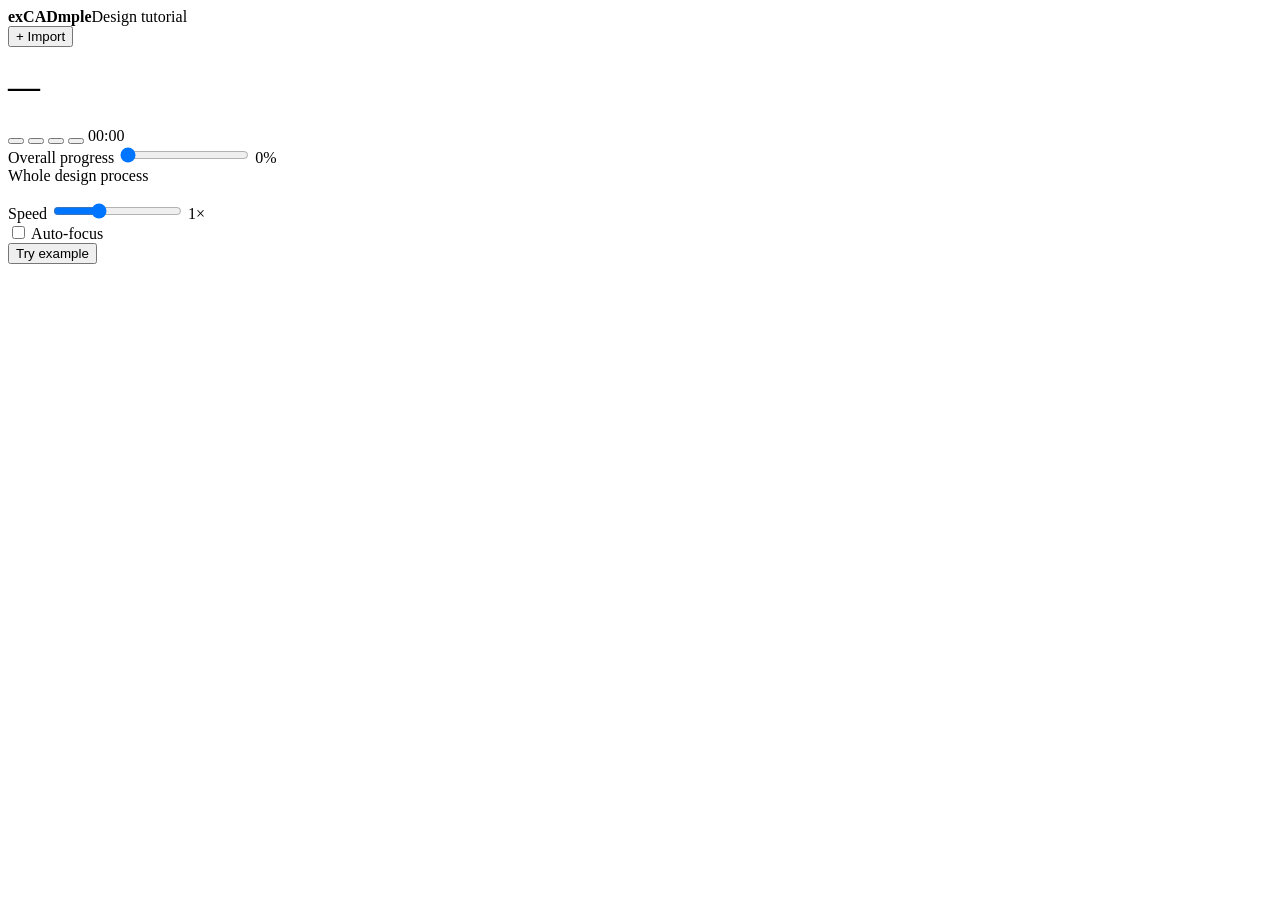
==== ui/reference/index.html @ 25624ff1 "Organize UI into reference, overlay and authoring folders" ====
<!doctype html>
<html lang="en">
<head>
  <meta charset="utf-8">
  <meta name="viewport" content="width=device-width, initial-scale=1">
  <title>exCADmple · Reference</title>
  <link rel="stylesheet" href="style.css">
</head>
<body>
  <!-- Version A control panel. It runs in the second (reference) Fusion
       instance; that instance's canvas is the interactive reference viewport. -->
  <header class="bar">
    <div class="brand"><strong>exCADmple</strong><span>Design tutorial</span></div>
    <button id="import" class="quiet" type="button" title="Open a .excadmple or .json tutorial">+ Import</button>
  </header>
  <h1 id="title" class="title">—</h1>

  <div class="transport" role="group" aria-label="Playback">
    <button id="back" title="Step backward (plays the step in reverse)" aria-label="Step backward"><span class="control-icon previous" aria-hidden="true"></span></button>
    <button id="play" title="Play / pause" aria-label="Play"><span class="control-icon play-icon" aria-hidden="true"></span></button>
    <button id="replay" title="Replay from the start" aria-label="Replay"><span class="control-icon replay-icon" aria-hidden="true"></span></button>
    <button id="forward" title="Step forward" aria-label="Step forward"><span class="control-icon next" aria-hidden="true"></span></button>
    <span id="clock" class="clock">00:00</span>
  </div>
  <div class="scrub-row">
    <label for="scrub">Overall progress</label>
    <input id="scrub" type="range" min="0" max="100" step="0.5" value="0"
           aria-label="Seek across the whole tutorial; 0% or 100% shows the full model">
    <output id="scrubValue" for="scrub">0%</output>
  </div>
  <div id="mode" class="mode">
    <span id="modeText">Whole design process</span>
    <button id="showMore" class="link" type="button" hidden>Show more</button>
    <button id="showAll" class="link" type="button" hidden>Show all steps</button>
  </div>
  <ol id="rail" class="rail" aria-label="Design steps"></ol>

  <footer class="foot">
    <label>Speed <input id="speed" type="range" min="0.5" max="2" step="0.25" value="1"> <output id="speedValue">1×</output></label>
    <div class="options">
      <label title="Automatically frame the relevant geometry when an operation starts"><input id="autoFocus" type="checkbox"> Auto-focus</label>
    </div>
    <div class="authoring">
      <button id="demo" class="link" type="button">Try example</button>
    </div>
    <p id="status" class="status" role="status" aria-live="polite"></p>
  </footer>
  <audio id="audio" preload="metadata"></audio>
  <script src="frame_clock.js"></script>
  <script src="player.js"></script>
</body>
</html>
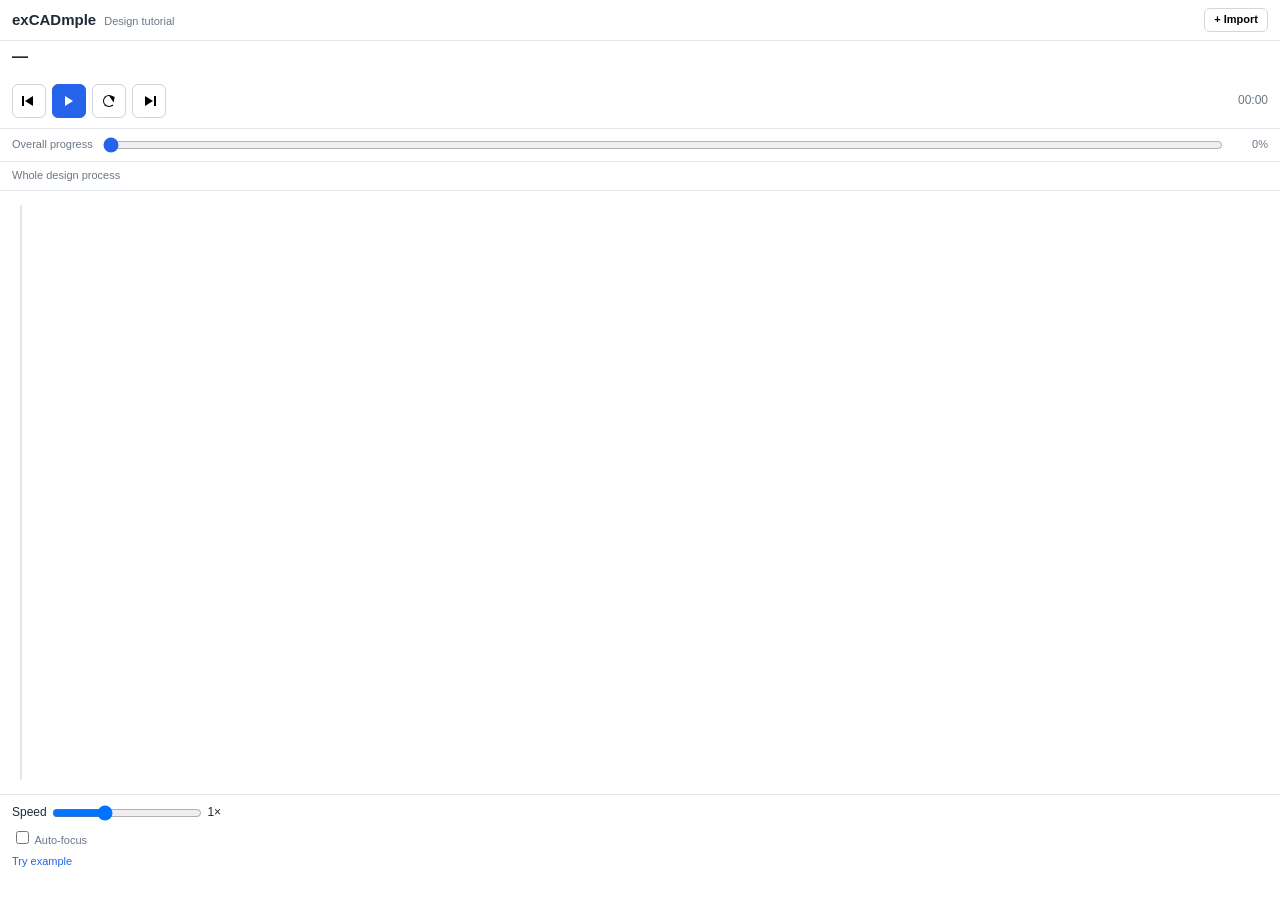
==== commit deb6e73a: "Ignore Fusion's "response" acknowledgements; never run a cached panel - Fusion echoes the panel's re" ====
--- a/ui/reference/index.html
+++ b/ui/reference/index.html
@@ -4,7 +4,9 @@
   <meta charset="utf-8">
   <meta name="viewport" content="width=device-width, initial-scale=1">
   <title>exCADmple · Reference</title>
-  <link rel="stylesheet" href="style.css">
+  <!-- Assets carry the page's ?v= version so Fusion never runs a cached
+       old copy after the add-in is updated. -->
+  <script>document.write('<link rel="stylesheet" href="style.css' + location.search + '">');</script>
 </head>
 <body>
   <!-- Version A control panel. It runs in the second (reference) Fusion
@@ -46,8 +48,10 @@
     <p id="status" class="status" role="status" aria-live="polite"></p>
   </footer>
   <audio id="audio" preload="metadata"></audio>
-  <script src="frame_clock.js"></script>
-  <script src="player.js"></script>
+  <script>
+    document.write('<script src="frame_clock.js' + location.search + '"><\/script>' +
+                   '<script src="player.js' + location.search + '"><\/script>');
+  </script>
 </body>
 </html>
 
--- a/ui/reference/style.css
+++ b/ui/reference/style.css
@@ -0,0 +1,121 @@
+/* Version A — History in Motion control panel, docked beside the reference
+   instance's canvas: transport on top, vertical history, speed below. */
+:root { color-scheme:light; --ink:#1f2a37; --muted:#6b7785; --line:#e3e7ec; --panel:#f6f7f9; --white:#fff;
+  --blue:#2563eb; --green:#2a8558; --extrude:#2f7d5b; --revolve:#7c4dce; --fillet:#c26a12; --pattern:#0e7490;
+  --mirror:#b4236a; --cut:#b42318; --move:#4b5563; --other:#64748b;
+  --combine:#9a5b18; --modify:#0f766e; --sketch:#4f74a5; --import:#64748b; }
+* { box-sizing:border-box; }
+html, body { margin:0; height:100%; background:var(--white); color:var(--ink);
+  font:13px/1.45 -apple-system, BlinkMacSystemFont, "Segoe UI", Roboto, Arial, sans-serif; }
+button, input, select { font:inherit; }
+button { cursor:pointer; }
+.bar { display:flex; align-items:center; gap:8px; padding:8px 12px; border-bottom:1px solid var(--line); }
+.brand { display:flex; align-items:baseline; gap:8px; margin-right:auto; }
+.brand strong { font-size:15px; }
+.brand span { color:var(--muted); font-size:11px; }
+.bar select { max-width:280px; border:1px solid #d3d8df; border-radius:6px; padding:3px 6px; background:white; }
+.quiet { border:1px solid #d3d8df; background:white; border-radius:6px; padding:3px 9px; font-size:11px; font-weight:650; }
+.link { border:0; background:none; color:var(--blue); padding:0; font-size:11px; }
+.panel { width:360px; flex:none; display:flex; flex-direction:column; border-left:1px solid var(--line); background:white; }
+.transport { display:flex; align-items:center; gap:6px; padding:10px 12px; border-bottom:1px solid var(--line); }
+.transport button { width:34px; height:34px; border-radius:17px; border:1px solid #cdd4dc; background:white; font-size:13px; }
+.transport #play { background:var(--blue); border-color:var(--blue); color:white; }
+.clock { margin-left:auto; font-variant-numeric:tabular-nums; color:var(--muted); font-size:12px; }
+.scrub-row { display:flex; align-items:center; gap:8px; padding:6px 12px;
+  border-bottom:1px solid var(--line); font-size:11px; color:var(--muted); }
+.scrub-row label { white-space:nowrap; }
+.scrub-row input { flex:1; min-width:0; accent-color:var(--blue); }
+.scrub-row output { min-width:35px; text-align:right; font-variant-numeric:tabular-nums; }
+.mode { display:flex; gap:10px; align-items:center; padding:6px 12px; font-size:11px; color:var(--muted); border-bottom:1px solid var(--line); }
+.mode #modeText { margin-right:auto; }
+.mode.filtered { background:#fff4f8; color:#8a1d4a; }
+
+.rail { list-style:none; margin:0; padding:10px 12px 10px 32px; overflow-y:auto; flex:1; min-height:0; position:relative; }
+.rail::before { content:""; position:absolute; left:20px; top:14px; bottom:14px; width:2px; background:var(--line); }
+.step { position:relative; margin:0 0 8px; }
+.step::before { content:""; position:absolute; left:-17px; top:11px; width:10px; height:10px; border-radius:50%;
+  background:white; border:2px solid var(--kind, var(--other)); }
+.step.current::before { background:var(--kind, var(--other)); }
+.capsule { width:100%; display:flex; justify-content:space-between; gap:8px; align-items:center; text-align:left;
+  border:2px solid var(--kind, var(--other)); border-radius:16px; background:white; padding:4px 11px; }
+.step.current .capsule { background:color-mix(in srgb, var(--kind, var(--other)) 9%, white); }
+.capsule .name { font-weight:650; }
+.capsule .meta { font-size:10px; color:var(--muted); white-space:nowrap; }
+.tag { font-size:10px; padding:0 6px; border-radius:8px; margin-left:4px; background:#fde7f0; color:#8a1d4a; font-weight:500; }
+.progress { height:3px; margin:3px 12px 0; border-radius:2px; background:var(--line); overflow:hidden; }
+.progress span { display:block; height:100%; width:0; background:var(--kind, var(--other)); }
+.card { margin:6px 0 4px 4px; padding:9px 10px; border-radius:10px; background:var(--panel); font-size:12px; }
+.card h4 { margin:8px 0 3px; font-size:10px; letter-spacing:.4px; text-transform:uppercase; color:var(--muted); display:flex; justify-content:space-between; }
+.card h4:first-child { margin-top:0; }
+.card blockquote { margin:0; padding:4px 8px; border-left:3px solid var(--blue); background:white; border-radius:0 6px 6px 0; }
+.card .src { font-weight:500; text-transform:none; letter-spacing:0; color:#b45309; }
+.card .cue { margin:5px 0 0; color:var(--ink); font-style:italic; }
+.card .question { font-weight:650; margin:2px 0; }
+.card ol { margin:2px 0; padding-left:18px; }
+.card li.chosen { color:var(--green); font-weight:650; }
+.card li small { display:block; color:var(--muted); font-weight:400; }
+.card .scope { margin:4px 0 0; } .card .scope b { color:var(--blue); }
+.card .deps { margin:2px 0 0; color:var(--muted); font-size:11px; }
+.card .params { display:flex; flex-wrap:wrap; gap:4px; margin-top:3px; }
+.card .params span { background:white; border:1px solid var(--line); border-radius:6px; padding:0 6px; font-size:11px; }
+.card .compare { margin-top:8px; border:0; background:var(--ink); color:white; border-radius:6px; padding:4px 9px; font-size:11px; font-weight:650; }
+
+.panel-foot { border-top:1px solid var(--line); padding:8px 12px 10px; display:grid; gap:5px; font-size:12px; }
+.panel-foot input[type=range] { vertical-align:middle; width:150px; }
+.options { display:flex; flex-wrap:wrap; gap:4px 12px; font-size:11px; color:var(--muted); }
+.authoring { display:flex; gap:12px; }
+.status { margin:0; font-size:11px; color:var(--muted); min-height:15px; }
+.status.error { color:var(--cut); }
+[data-kind=extrude]{--kind:var(--extrude)} [data-kind=revolve]{--kind:var(--revolve)} [data-kind=fillet]{--kind:var(--fillet)}
+[data-kind=pattern]{--kind:var(--pattern)} [data-kind=mirror]{--kind:var(--mirror)} [data-kind=cut]{--kind:var(--cut)}
+[data-kind=move]{--kind:var(--move)} [data-kind=combine]{--kind:var(--combine)} [data-kind=modify]{--kind:var(--modify)}
+[data-kind=sketch]{--kind:var(--sketch)} [data-kind=import]{--kind:var(--import)}
+
+body { display:flex; flex-direction:column; }
+.examples { display:flex; gap:6px; padding:6px 12px; }
+.examples select { flex:1; min-width:0; border:1px solid #d3d8df; border-radius:6px; padding:3px 6px; background:white; }
+.brief { margin:0 12px 6px; padding:6px 9px; border-radius:8px; background:var(--panel); font-size:12px; }
+.brief summary { cursor:pointer; font-size:10px; letter-spacing:.4px; text-transform:uppercase; color:var(--muted); }
+.brief p { margin:4px 0 2px; } .brief small { color:var(--muted); }
+.source { margin:0 12px 6px; font-size:11px; color:var(--muted); }
+.source.recorded { color:#b45309; }
+.hint { margin:6px 12px 0; font-size:11px; color:var(--muted); }
+.foot { border-top:1px solid var(--line); padding:8px 12px 10px; display:grid; gap:5px; font-size:12px; }
+.foot input[type=range] { vertical-align:middle; width:150px; }
+.rail { flex:1; }
+.title { margin:4px 12px 6px; font-size:16px; }
+.said { list-style:none; margin:4px 0 0; padding:0; display:grid; gap:4px; }
+.said li { padding:5px 8px; border-radius:6px; background:white; color:var(--muted); cursor:pointer; }
+.said li.before { color:var(--ink); }
+.said li.current { color:var(--ink); background:#e6effc; border-left:3px solid var(--blue); }
+.anim { margin:4px 0 6px; padding:0; list-style:none; font-size:11px; color:var(--muted); }
+.anim li.parameter::before { content:"● "; color:#2563eb; }
+.anim li.visual::before { content:"◐ "; color:#b45309; }
+.anim li.instant::before { content:"◆ "; color:#0f766e; }
+.card .explanation-label { margin:9px 0 4px; color:var(--muted); font-size:11px; font-weight:650; }
+.anim li.timeline::before { content:"○ "; }
+.anim li.live { color:inherit; font-weight:600; }
+
+
+/* Minimal monochrome transport glyphs; no platform-dependent emoji. */
+.transport button { display:inline-flex; align-items:center; justify-content:center; border-radius:6px; }
+.control-icon { display:block; position:relative; width:14px; height:14px; color:inherit; }
+.play-icon::before, .next::before, .previous::before { content:""; position:absolute; top:2px; left:3px; border-top:5px solid transparent; border-bottom:5px solid transparent; border-left:8px solid currentColor; }
+.previous { transform:rotate(180deg); }
+.next::after, .previous::after { content:""; position:absolute; top:2px; right:0; width:2px; height:10px; background:currentColor; }
+.pause-icon::before, .pause-icon::after { content:""; position:absolute; top:2px; width:3px; height:10px; background:currentColor; }
+.pause-icon::before { left:2px; } .pause-icon::after { right:2px; }
+.replay-icon { border:1.5px solid currentColor; border-right-color:transparent; border-radius:50%; width:12px; height:12px; }
+.replay-icon::after { content:""; position:absolute; top:-2px; right:-1px; border-top:4px solid transparent; border-bottom:4px solid transparent; border-left:4px solid currentColor; transform:rotate(-35deg); }
+.anim li.parameter::before, .anim li.visual::before, .anim li.instant::before, .anim li.timeline::before { content:""; }
+.anim { border-left:2px solid var(--kind, var(--other)); padding-left:8px; }
+.anim li { padding:2px 0; } .anim li.live { color:var(--kind, var(--other)); }
+
+.operation-transcript + .operation-transcript { margin-top:12px; }
+.operation-name { font-size:12px; font-weight:650; color:var(--kind, var(--ink)); margin-bottom:4px; }
+.operation-name.live { text-decoration:underline; text-underline-offset:3px; }
+.playback-note { margin-top:8px; color:var(--muted); font-size:11px; }
+.tool-guide { display:flex; align-items:center; gap:8px; margin-top:8px; font-size:11px; color:var(--muted); }
+.tool-guide .tool-path { flex:1; font-weight:600; color:inherit; }
+.tool-guide.missing .tool-path { font-weight:400; }
+.tool-guide .tool-use { font-size:11px; padding:2px 10px; border-radius:6px; border:1px solid currentColor; background:transparent; color:#c2570c; cursor:pointer; }
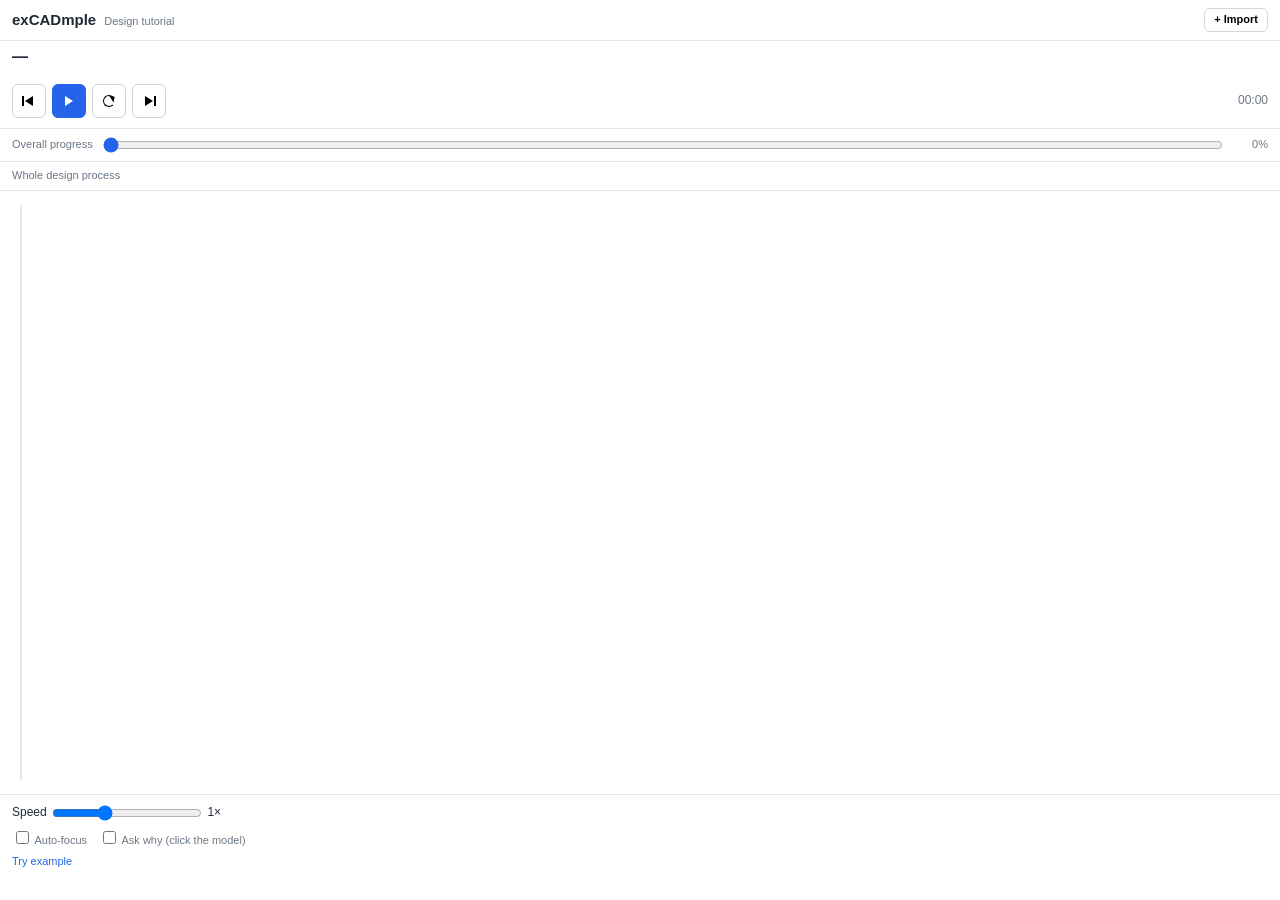
==== commit f094f636: "Ask why: click the reference in your viewport to see the steps that made it A checkbox in the player" ====
--- a/ui/reference/index.html
+++ b/ui/reference/index.html
@@ -41,6 +41,7 @@
     <label>Speed <input id="speed" type="range" min="0.5" max="2" step="0.25" value="1"> <output id="speedValue">1×</output></label>
     <div class="options">
       <label title="Automatically frame the relevant geometry when an operation starts"><input id="autoFocus" type="checkbox"> Auto-focus</label>
+      <label title="Click a face of the reference model to see the steps and reasons behind it"><input id="askWhy" type="checkbox"> Ask why (click the model)</label>
     </div>
     <div class="authoring">
       <button id="demo" class="link" type="button">Try example</button>
--- a/ui/reference/style.css
+++ b/ui/reference/style.css
@@ -99,7 +99,7 @@
 
 /* Minimal monochrome transport glyphs; no platform-dependent emoji. */
 .transport button { display:inline-flex; align-items:center; justify-content:center; border-radius:6px; }
-.control-icon { display:block; position:relative; width:14px; height:14px; color:inherit; }
+.control-icon { pointer-events:none; display:block; position:relative; width:14px; height:14px; color:inherit; }
 .play-icon::before, .next::before, .previous::before { content:""; position:absolute; top:2px; left:3px; border-top:5px solid transparent; border-bottom:5px solid transparent; border-left:8px solid currentColor; }
 .previous { transform:rotate(180deg); }
 .next::after, .previous::after { content:""; position:absolute; top:2px; right:0; width:2px; height:10px; background:currentColor; }
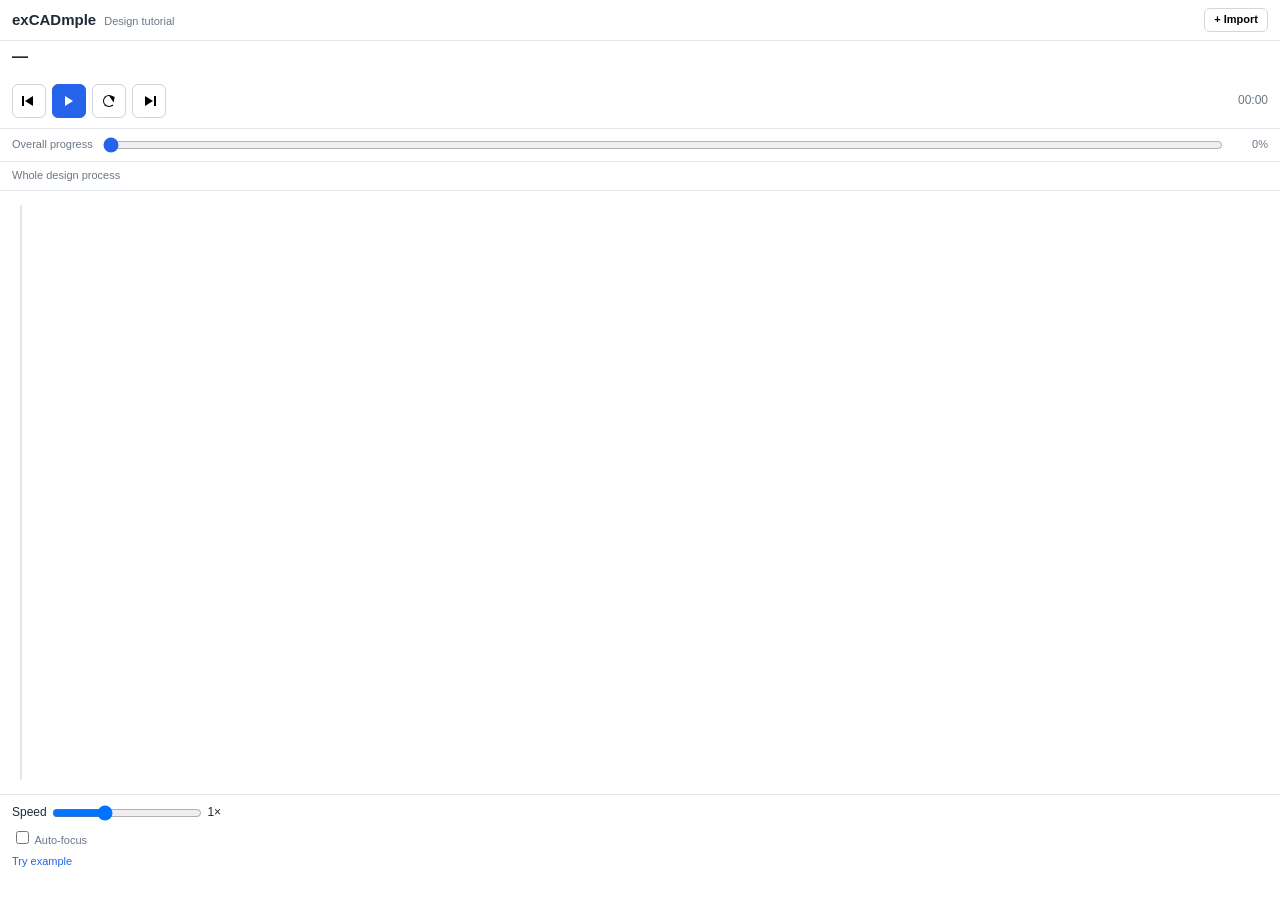
==== commit ff500958: "Add operation walkthrough UI with authentic video clips, tool spotlight, geometry and micro-step con" ====
--- a/ui/reference/index.html
+++ b/ui/reference/index.html
@@ -9,8 +9,8 @@
   <script>document.write('<link rel="stylesheet" href="style.css' + location.search + '">');</script>
 </head>
 <body>
-  <!-- Version A control panel. It runs in the second (reference) Fusion
-       instance; that instance's canvas is the interactive reference viewport. -->
+  <!-- One visible Fusion viewport: the user's editable design and an independent,
+       read-only Reference Model. The right-hand panel controls the walkthrough. -->
   <header class="bar">
     <div class="brand"><strong>exCADmple</strong><span>Design tutorial</span></div>
     <button id="import" class="quiet" type="button" title="Open a .excadmple or .json tutorial">+ Import</button>
@@ -35,13 +35,42 @@
     <button id="showMore" class="link" type="button" hidden>Show more</button>
     <button id="showAll" class="link" type="button" hidden>Show all steps</button>
   </div>
+  <section id="walkthrough" class="walkthrough" aria-label="Current CAD operation walkthrough" hidden>
+    <div class="walk-head">
+      <span class="walk-eyebrow">OPERATION WALKTHROUGH</span>
+      <span id="walkKind" class="walk-kind">Tool</span>
+    </div>
+    <h2 id="walkTitle">—</h2>
+    <p id="walkDescription" class="walk-description"></p>
+    <p id="walkOrigin" class="walk-origin"></p>
+    <div class="walk-tool-row" aria-label="Fusion tool used in this step">
+      <div class="walk-tool-copy">
+        <strong id="walkTool">CAD tool</strong>
+        <span id="walkToolPath">Find this tool in Fusion</span>
+      </div>
+      <button id="walkTry" type="button" title="Pause playback and start the actual native command in your design">Try in my design</button>
+    </div>
+    <div class="walk-geometry" id="walkFocus">Reference geometry in the same viewport</div>
+    <div id="walkVideoWrap" class="walk-video-wrap" hidden>
+      <div class="walk-video-window">
+        <video id="walkVideo" playsinline muted preload="metadata" aria-label="Real CAD operation recording"></video>
+      </div>
+    </div>
+    <p id="walkVideoNote" class="walk-video-note"></p>
+    <p id="walkNoVideo" class="walk-video-placeholder">No original operation recording included.</p>
+    <div id="walkMoments" class="walk-moments" aria-label="Operation moments"></div>
+    <div class="walk-transport">
+      <button id="walkPrevious" type="button">‹ Previous action</button>
+      <button id="walkReplay" type="button">↺ Repeat</button>
+      <button id="walkNext" type="button">Next action ›</button>
+    </div>
+  </section>
   <ol id="rail" class="rail" aria-label="Design steps"></ol>
 
   <footer class="foot">
     <label>Speed <input id="speed" type="range" min="0.5" max="2" step="0.25" value="1"> <output id="speedValue">1×</output></label>
     <div class="options">
       <label title="Automatically frame the relevant geometry when an operation starts"><input id="autoFocus" type="checkbox"> Auto-focus</label>
-      <label title="Click a face of the reference model to see the steps and reasons behind it"><input id="askWhy" type="checkbox"> Ask why (click the model)</label>
     </div>
     <div class="authoring">
       <button id="demo" class="link" type="button">Try example</button>
@@ -51,6 +80,7 @@
   <audio id="audio" preload="metadata"></audio>
   <script>
     document.write('<script src="frame_clock.js' + location.search + '"><\/script>' +
+                   '<script src="walkthrough.js' + location.search + '"><\/script>' +
                    '<script src="player.js' + location.search + '"><\/script>');
   </script>
 </body>
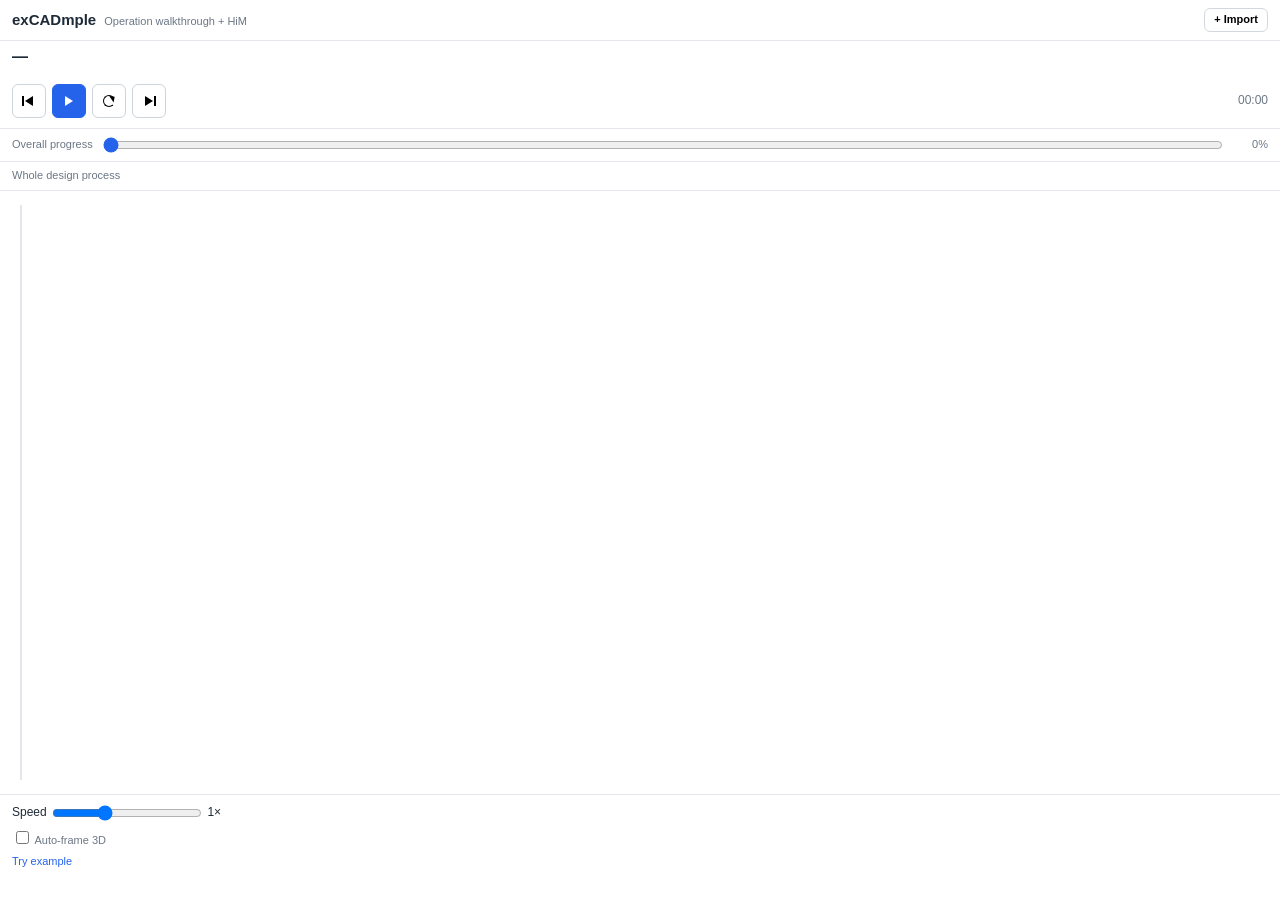
==== commit 7d56200a: "Expose one-viewport operation walkthrough and make camera auto-frame explicitly opt-in" ====
--- a/ui/reference/index.html
+++ b/ui/reference/index.html
@@ -12,7 +12,7 @@
   <!-- One visible Fusion viewport: the user's editable design and an independent,
        read-only Reference Model. The right-hand panel controls the walkthrough. -->
   <header class="bar">
-    <div class="brand"><strong>exCADmple</strong><span>Design tutorial</span></div>
+    <div class="brand"><strong>exCADmple</strong><span>Operation walkthrough + HiM</span></div>
     <button id="import" class="quiet" type="button" title="Open a .excadmple or .json tutorial">+ Import</button>
   </header>
   <h1 id="title" class="title">—</h1>
@@ -56,7 +56,7 @@
         <video id="walkVideo" playsinline muted preload="metadata" aria-label="Real CAD operation recording"></video>
       </div>
     </div>
-    <p id="walkVideoNote" class="walk-video-note"></p>
+    <div class="walk-video-meta"><p id="walkVideoNote" class="walk-video-note"></p><button id="walkSound" type="button" title="Toggle sound from the original operation recording" hidden>Sound off</button></div>
     <p id="walkNoVideo" class="walk-video-placeholder">No original operation recording included.</p>
     <div id="walkMoments" class="walk-moments" aria-label="Operation moments"></div>
     <div class="walk-transport">
@@ -70,7 +70,7 @@
   <footer class="foot">
     <label>Speed <input id="speed" type="range" min="0.5" max="2" step="0.25" value="1"> <output id="speedValue">1×</output></label>
     <div class="options">
-      <label title="Automatically frame the relevant geometry when an operation starts"><input id="autoFocus" type="checkbox"> Auto-focus</label>
+      <label title="Optional: move the Fusion camera to frame the relevant reference geometry; leave unchecked to keep your modeling camera fixed"><input id="autoFocus" type="checkbox"> Auto-frame 3D</label>
     </div>
     <div class="authoring">
       <button id="demo" class="link" type="button">Try example</button>
--- a/ui/reference/style.css
+++ b/ui/reference/style.css
@@ -119,3 +119,48 @@
 .tool-guide .tool-path { flex:1; font-weight:600; color:inherit; }
 .tool-guide.missing .tool-path { font-weight:400; }
 .tool-guide .tool-use { font-size:11px; padding:2px 10px; border-radius:6px; border:1px solid currentColor; background:transparent; color:#c2570c; cursor:pointer; }
+
+/* Operation Walkthrough — real CAD tool introduction, how-to footage and
+   feature-local reasoning. Lives in HiM's existing right-side player: no
+   second CAD viewport, no input capture from the learner's design. */
+.walkthrough { border-bottom:1px solid var(--line); background:#fff; padding:12px;
+  display:grid; gap:7px; max-height:min(52vh,470px); overflow-y:auto; }
+.walkthrough[hidden], .walk-video-wrap[hidden], .walk-video-placeholder[hidden] { display:none!important; }
+.walk-head { display:flex; justify-content:space-between; align-items:center; gap:8px; }
+.walk-eyebrow { letter-spacing:.7px; font-size:10px; font-weight:800; color:#64748b; }
+.walk-kind { color:#a44d04; font-weight:700; background:#fff0d8; border:1px solid #f4d19b;
+  border-radius:6px; padding:2px 7px; font-size:10px; }
+.walkthrough h2 { margin:0; font-size:14px; line-height:1.4; }
+.walk-description { margin:0; font-size:12px; line-height:1.5; }
+.walk-origin { margin:0; font-size:10px; color:#64748b; }
+.walk-tool-row { display:flex; align-items:center; justify-content:space-between; gap:10px;
+  background:#f4f7fa; border:1px solid #dfe4eb; padding:8px; border-radius:8px; }
+.walk-tool-copy { display:grid; gap:2px; min-width:0; }
+.walk-tool-copy strong { font-size:12px; }
+.walk-tool-copy strong.spotlight { color:#9a580f; background:#fff1d9; outline:2px solid #e2a545;
+  outline-offset:3px; border-radius:2px; }
+.walk-tool-copy span { font-size:10px; color:#677588; line-height:1.4; }
+.walk-tool-row button { color:#124e72; background:white; border:1px solid #aac7d9;
+  border-radius:5px; padding:5px 8px; font-weight:650; white-space:nowrap; font-size:11px; }
+.walk-tool-row button:disabled { color:#8b939d; border-color:#d9dee4; }
+.walk-geometry { font-size:11px; border-left:3px solid #3e9da4; padding:4px 8px;
+  background:#eef8f8; color:#26636c; }
+.walk-video-window { overflow:hidden; border-radius:7px; border:1px solid #d6dde7;
+  aspect-ratio:16/9; background:#202937; display:grid; place-items:center; }
+.walk-video-window video { width:100%; height:100%; object-fit:contain; pointer-events:auto; }
+.walk-video-meta { display:flex; align-items:center; gap:6px; }
+.walk-video-note { margin:0; flex:1; font-size:10px; color:#657287; }
+.walk-video-meta button { background:white; border:1px solid #d3d9e2; border-radius:5px;
+  font-size:10px; padding:3px 6px; color:#52647c; white-space:nowrap; }
+.walk-video-meta button:disabled { opacity:.45; }
+.walk-video-placeholder { margin:0; padding:8px; font-size:11px; background:#f7f8fa;
+  border:1px dashed #d6dce3; color:#677588; border-radius:6px; }
+.walk-moments { display:flex; flex-wrap:wrap; gap:5px; }
+.walk-moment { border:1px solid #d1d9e4; background:#fff; color:#66788b; border-radius:6px;
+  padding:4px 6px; font-size:10px; }
+.walk-moment.active { background:#fff0d8; border:1px solid #e0aa5c;
+  color:#805014; font-weight:750; }
+.walk-transport { display:flex; justify-content:space-between; gap:4px; }
+.walk-transport button { background:white; border:1px solid #d1d9e4; border-radius:6px;
+  padding:5px 6px; color:#2d4f70; font-size:10px; }
+.walk-transport button:hover, .walk-moment:hover { background:#ebf2fa; }
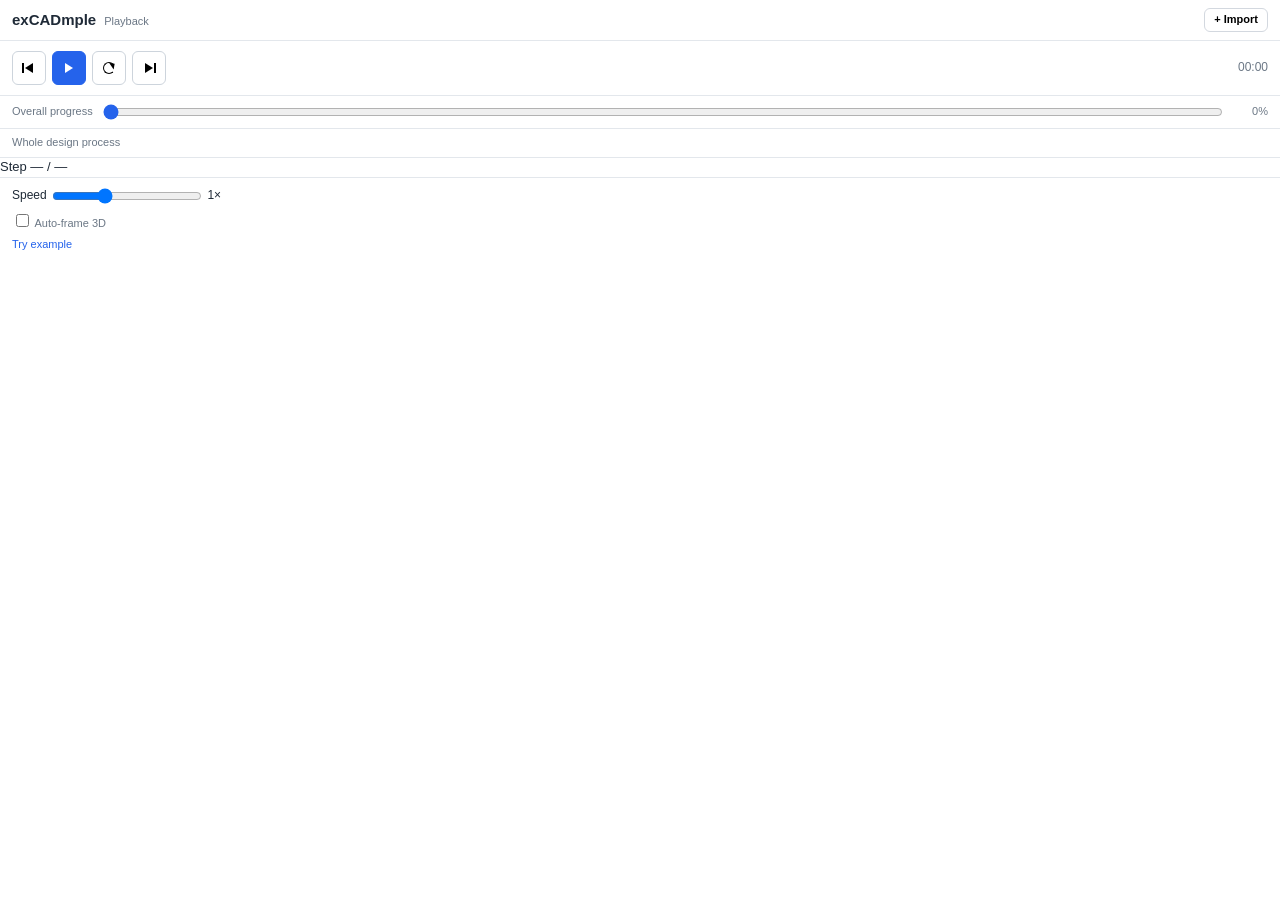
==== commit 8a997d80: "Keep right-side Fusion panel strictly for playback controls; move all instruction to viewport" ====
--- a/ui/reference/index.html
+++ b/ui/reference/index.html
@@ -9,13 +9,13 @@
   <script>document.write('<link rel="stylesheet" href="style.css' + location.search + '">');</script>
 </head>
 <body>
-  <!-- One visible Fusion viewport: the user's editable design and an independent,
-       read-only Reference Model. The right-hand panel controls the walkthrough. -->
+  <!-- Playback CONTROLS ONLY. All step teaching is over the actual ONE
+       Fusion viewport, never in this panel. -->
   <header class="bar">
-    <div class="brand"><strong>exCADmple</strong><span>Operation walkthrough + HiM</span></div>
+    <div class="brand"><strong>exCADmple</strong><span>Playback</span></div>
     <button id="import" class="quiet" type="button" title="Open a .excadmple or .json tutorial">+ Import</button>
   </header>
-  <h1 id="title" class="title">—</h1>
+  <h1 id="title" class="title" hidden>—</h1>
 
   <div class="transport" role="group" aria-label="Playback">
     <button id="back" title="Step backward (plays the step in reverse)" aria-label="Step backward"><span class="control-icon previous" aria-hidden="true"></span></button>
@@ -35,42 +35,13 @@
     <button id="showMore" class="link" type="button" hidden>Show more</button>
     <button id="showAll" class="link" type="button" hidden>Show all steps</button>
   </div>
-  <section id="walkthrough" class="walkthrough" aria-label="Current CAD operation walkthrough" hidden>
-    <div class="walk-head">
-      <span class="walk-eyebrow">OPERATION WALKTHROUGH</span>
-      <span id="walkKind" class="walk-kind">Tool</span>
-    </div>
-    <h2 id="walkTitle">—</h2>
-    <p id="walkDescription" class="walk-description"></p>
-    <p id="walkOrigin" class="walk-origin"></p>
-    <div class="walk-tool-row" aria-label="Fusion tool used in this step">
-      <div class="walk-tool-copy">
-        <strong id="walkTool">CAD tool</strong>
-        <span id="walkToolPath">Find this tool in Fusion</span>
-      </div>
-      <button id="walkTry" type="button" title="Pause playback and start the actual native command in your design">Try in my design</button>
-    </div>
-    <div class="walk-geometry" id="walkFocus">Reference geometry in the same viewport</div>
-    <div id="walkVideoWrap" class="walk-video-wrap" hidden>
-      <div class="walk-video-window">
-        <video id="walkVideo" playsinline muted preload="metadata" aria-label="Real CAD operation recording"></video>
-      </div>
-    </div>
-    <div class="walk-video-meta"><p id="walkVideoNote" class="walk-video-note"></p><button id="walkSound" type="button" title="Toggle sound from the original operation recording" hidden>Sound off</button></div>
-    <p id="walkNoVideo" class="walk-video-placeholder">No original operation recording included.</p>
-    <div id="walkMoments" class="walk-moments" aria-label="Operation moments"></div>
-    <div class="walk-transport">
-      <button id="walkPrevious" type="button">‹ Previous action</button>
-      <button id="walkReplay" type="button">↺ Repeat</button>
-      <button id="walkNext" type="button">Next action ›</button>
-    </div>
-  </section>
-  <ol id="rail" class="rail" aria-label="Design steps"></ol>
+  <div class="controller-status" id="stepIndicator">Step — / —</div>
+  <ol id="rail" class="rail" aria-label="Design steps" hidden></ol>
 
   <footer class="foot">
     <label>Speed <input id="speed" type="range" min="0.5" max="2" step="0.25" value="1"> <output id="speedValue">1×</output></label>
     <div class="options">
-      <label title="Optional: move the Fusion camera to frame the relevant reference geometry; leave unchecked to keep your modeling camera fixed"><input id="autoFocus" type="checkbox"> Auto-frame 3D</label>
+      <label title="Optional: move the camera to the relevant reference geometry. Unchecked keeps your own modeling camera fixed."><input id="autoFocus" type="checkbox"> Auto-frame 3D</label>
     </div>
     <div class="authoring">
       <button id="demo" class="link" type="button">Try example</button>
@@ -80,7 +51,6 @@
   <audio id="audio" preload="metadata"></audio>
   <script>
     document.write('<script src="frame_clock.js' + location.search + '"><\/script>' +
-                   '<script src="walkthrough.js' + location.search + '"><\/script>' +
                    '<script src="player.js' + location.search + '"><\/script>');
   </script>
 </body>
